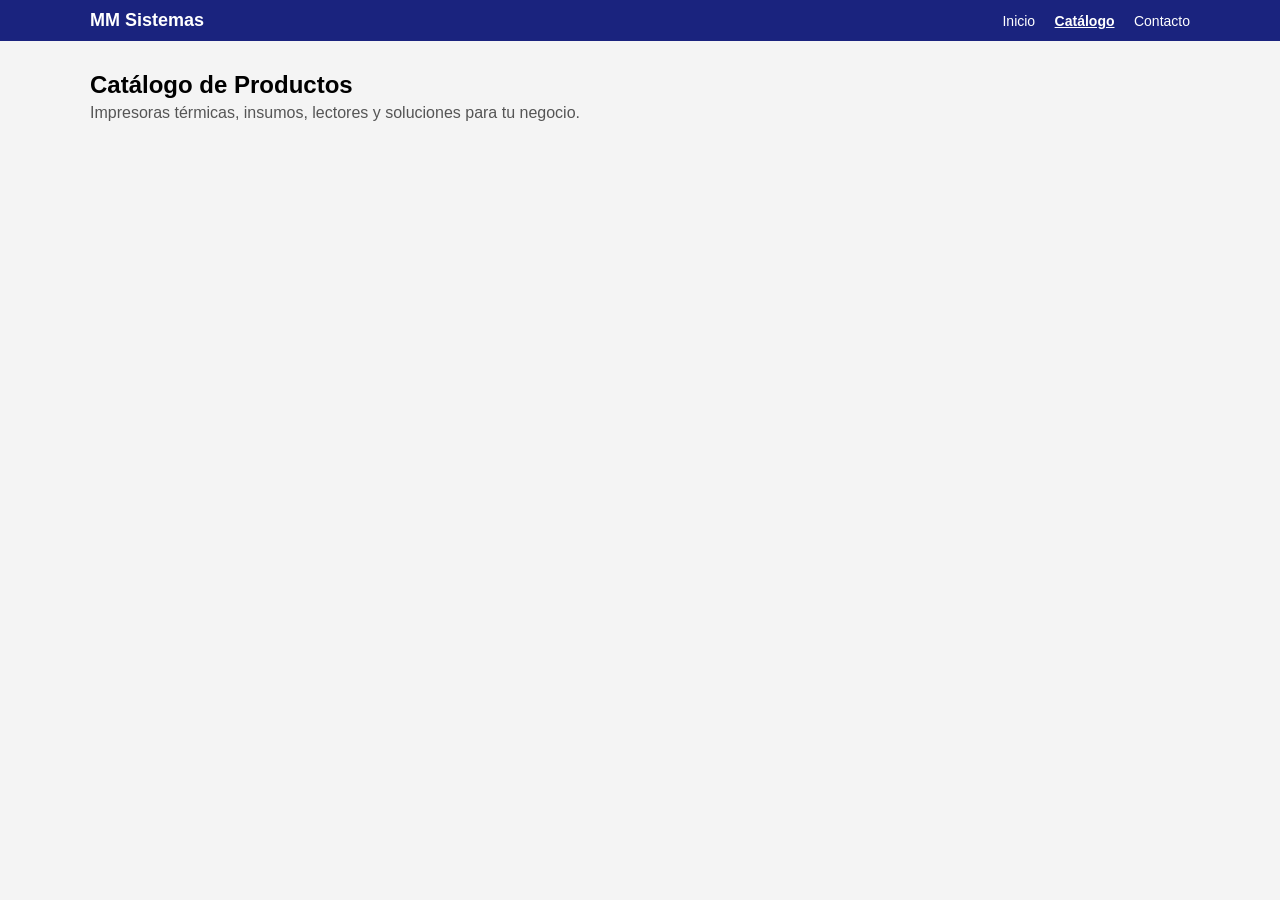
==== catalogo.html @ 0d96ebff "Add files via upload" ====
<!DOCTYPE html>
<html lang="es">
<head>
    <meta charset="UTF-8">
    <meta name="viewport" content="width=device-width, initial-scale=1.0">
    <title>Catálogo de Productos | MM Sistemas</title>

    <!-- CSS del catálogo -->
    <link rel="stylesheet" href="catalogo.css">
</head>
<body>

    <!-- Header / barra superior -->
    <header class="header">
        <div class="header-inner">
            <div class="logo">
                <!-- Si quieres, aquí puedes poner tu logo -->
                <span>MM Sistemas</span>
            </div>
            <nav class="nav">
                <!-- Enlace de vuelta al index -->
                <a href="index.html">Inicio</a>
                <a href="catalogo.html" class="activo">Catálogo</a>
                <a href="formulario.html">Contacto</a>
            </nav>
        </div>
    </header>

    <!-- Título del catálogo -->
    <section class="hero">
        <h1>Catálogo de Productos</h1>
        <p>Impresoras térmicas, insumos, lectores y soluciones para tu negocio.</p>
    </section>

    <!-- Contenedor del catálogo -->
    <main>
        <div id="catalogo" class="catalogo-grid">
            <!-- Aquí se insertan las tarjetas de productos vía JS -->
        </div>
    </main>

    <!-- JS del catálogo -->
    <script src="catalogo.js"></script>
</body>
</html>
---- catalogo.css ----
body {
    margin: 0;
    font-family: Arial, sans-serif;
    background: #f4f4f4;
}

/* Header */
.header {
    background: #1a237e;
    color: white;
    padding: 10px 20px;
}

.header-inner {
    max-width: 1100px;
    margin: 0 auto;
    display: flex;
    align-items: center;
    justify-content: space-between;
}

.logo span {
    font-weight: bold;
    font-size: 18px;
}

.nav a {
    color: white;
    text-decoration: none;
    margin-left: 15px;
    font-size: 14px;
}

.nav a.activo {
    font-weight: bold;
    text-decoration: underline;
}

/* Hero */
.hero {
    max-width: 1100px;
    margin: 20px auto 0;
    padding: 10px 20px 0;
}

.hero h1 {
    margin: 0 0 5px;
}

.hero p {
    margin: 0 0 15px;
    color: #555;
}

/* Grid catálogo */
.catalogo-grid {
    max-width: 1100px;
    margin: 0 auto;
    display: grid;
    grid-template-columns: repeat(auto-fit, minmax(260px, 1fr));
    gap: 20px;
    padding: 20px;
}

.producto {
    background: white;
    border-radius: 10px;
    padding: 15px;
    box-shadow: 0 4px 10px rgba(0,0,0,0.1);
    transition: 0.3s;
    display: flex;
    flex-direction: column;
}

.producto:hover {
    transform: translateY(-5px);
}

.producto img {
    width: 100%;
    height: 180px;
    object-fit: contain;
}

.producto h3 {
    margin: 10px 0 5px;
}

.producto p {
    margin: 5px 0;
    font-size: 14px;
    color: #555;
}

.precio {
    font-size: 20px;
    font-weight: bold;
    color: #1a237e;
    margin-top: 8px;
}

.btns {
    margin-top: auto;
    display: flex;
    gap: 10px;
}

.btn {
    flex: 1;
    padding: 10px;
    text-align: center;
    border-radius: 6px;
    color: white;
    text-decoration: none;
    font-weight: bold;
    font-size: 14px;
}

.btn-whatsapp {
    background: #25D366;
}

.btn-info {
    background: #1a237e;
}
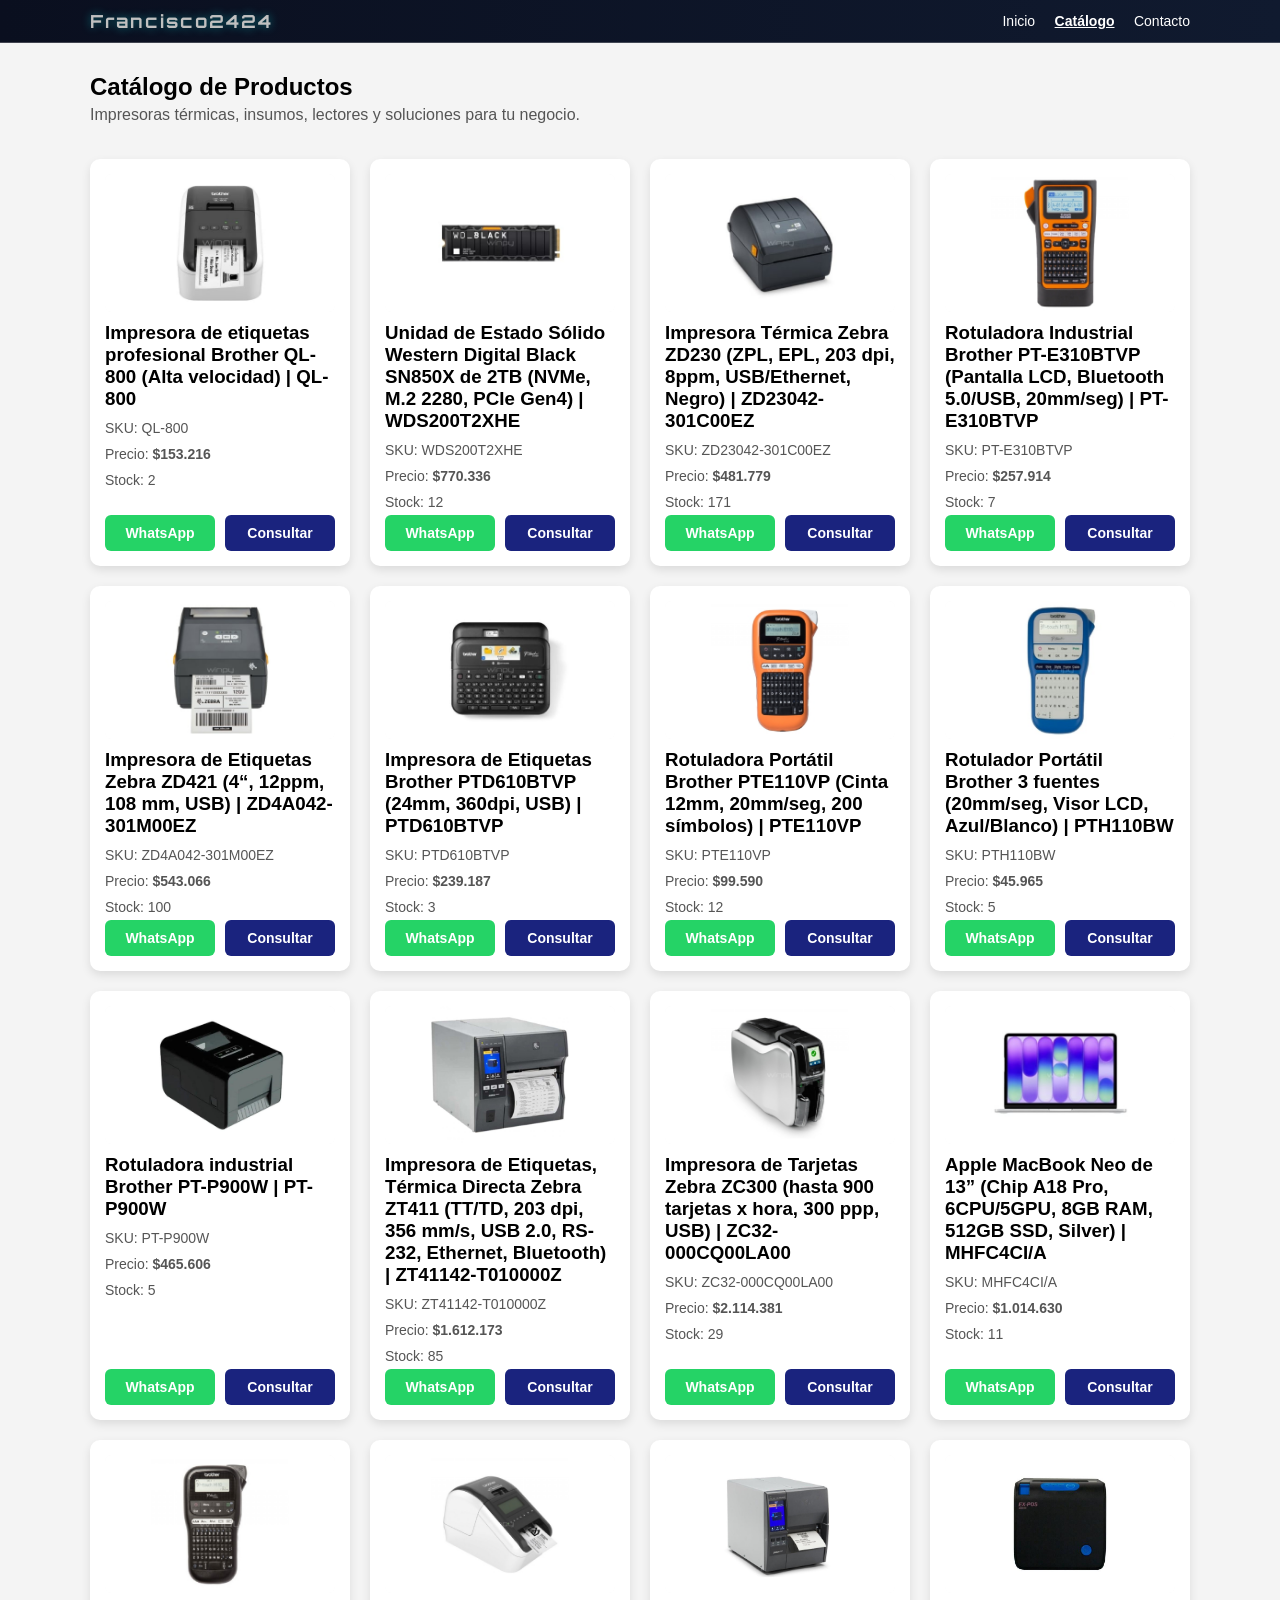
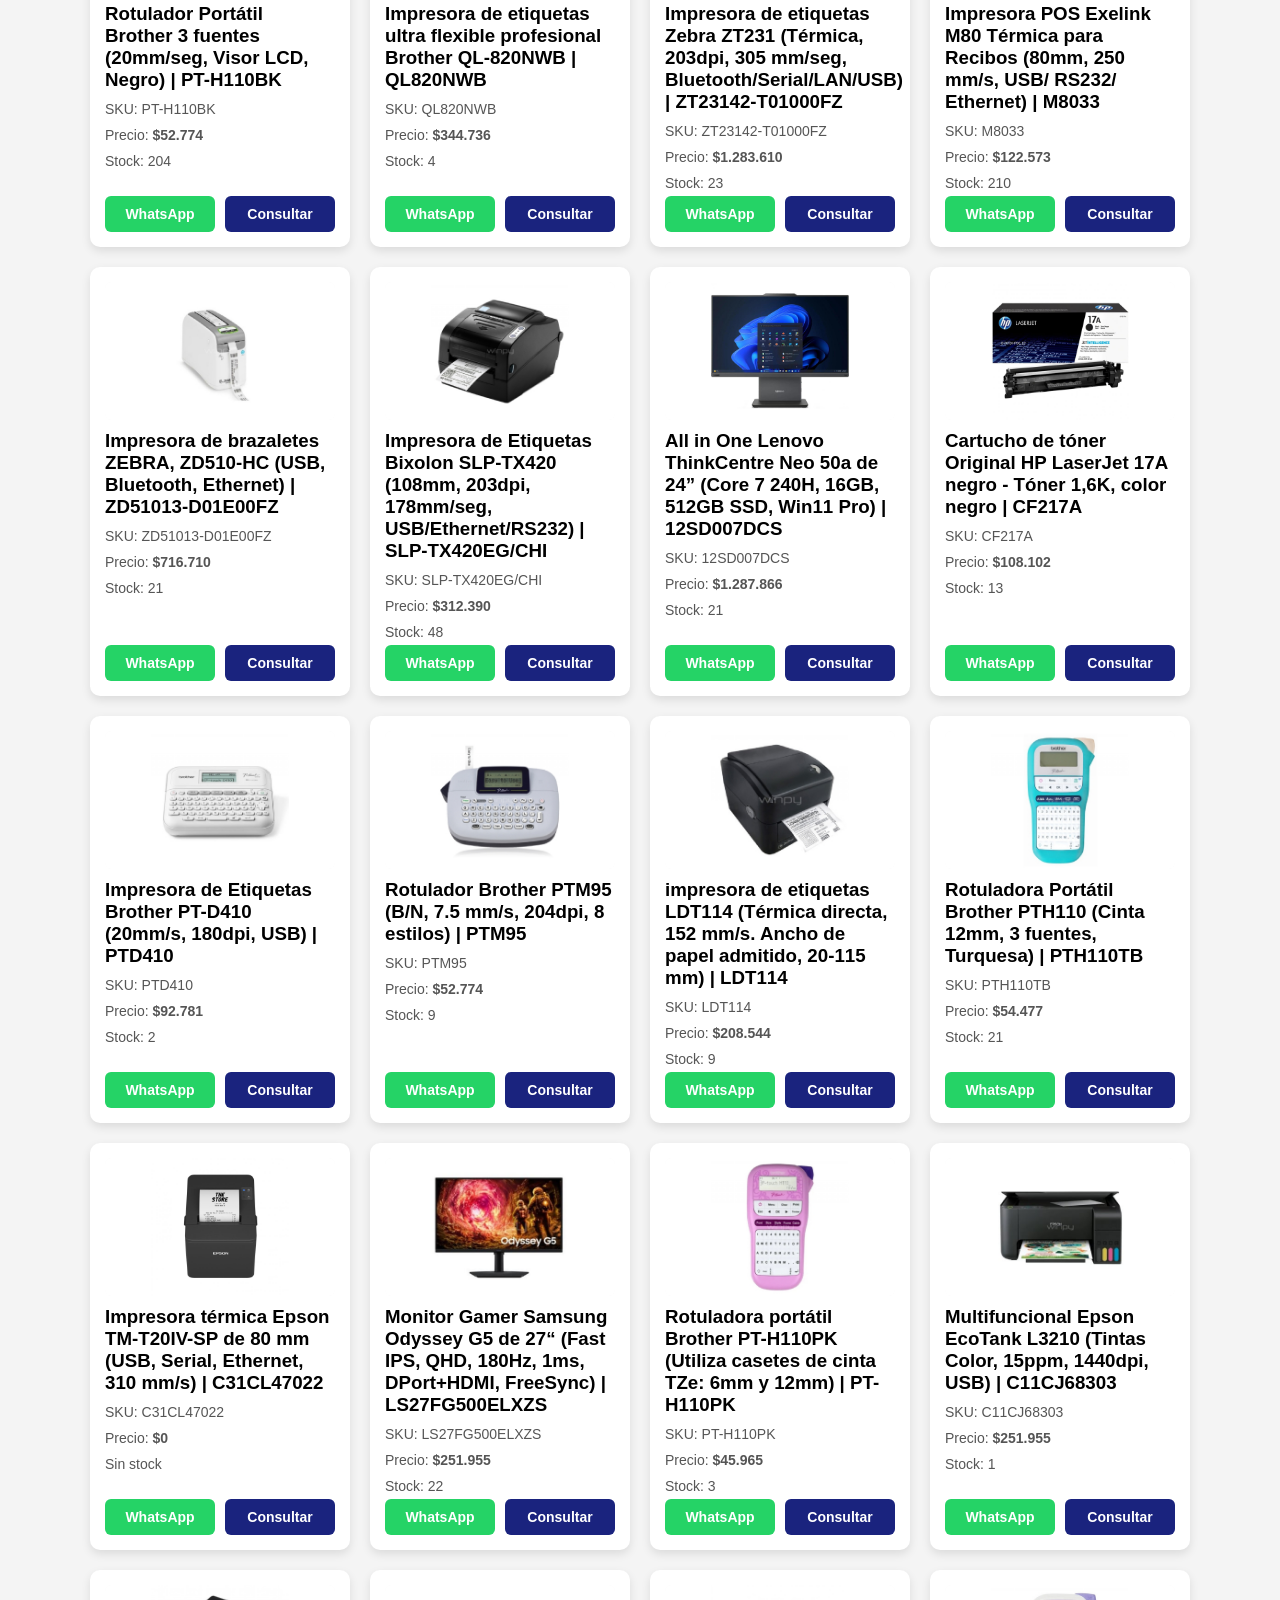
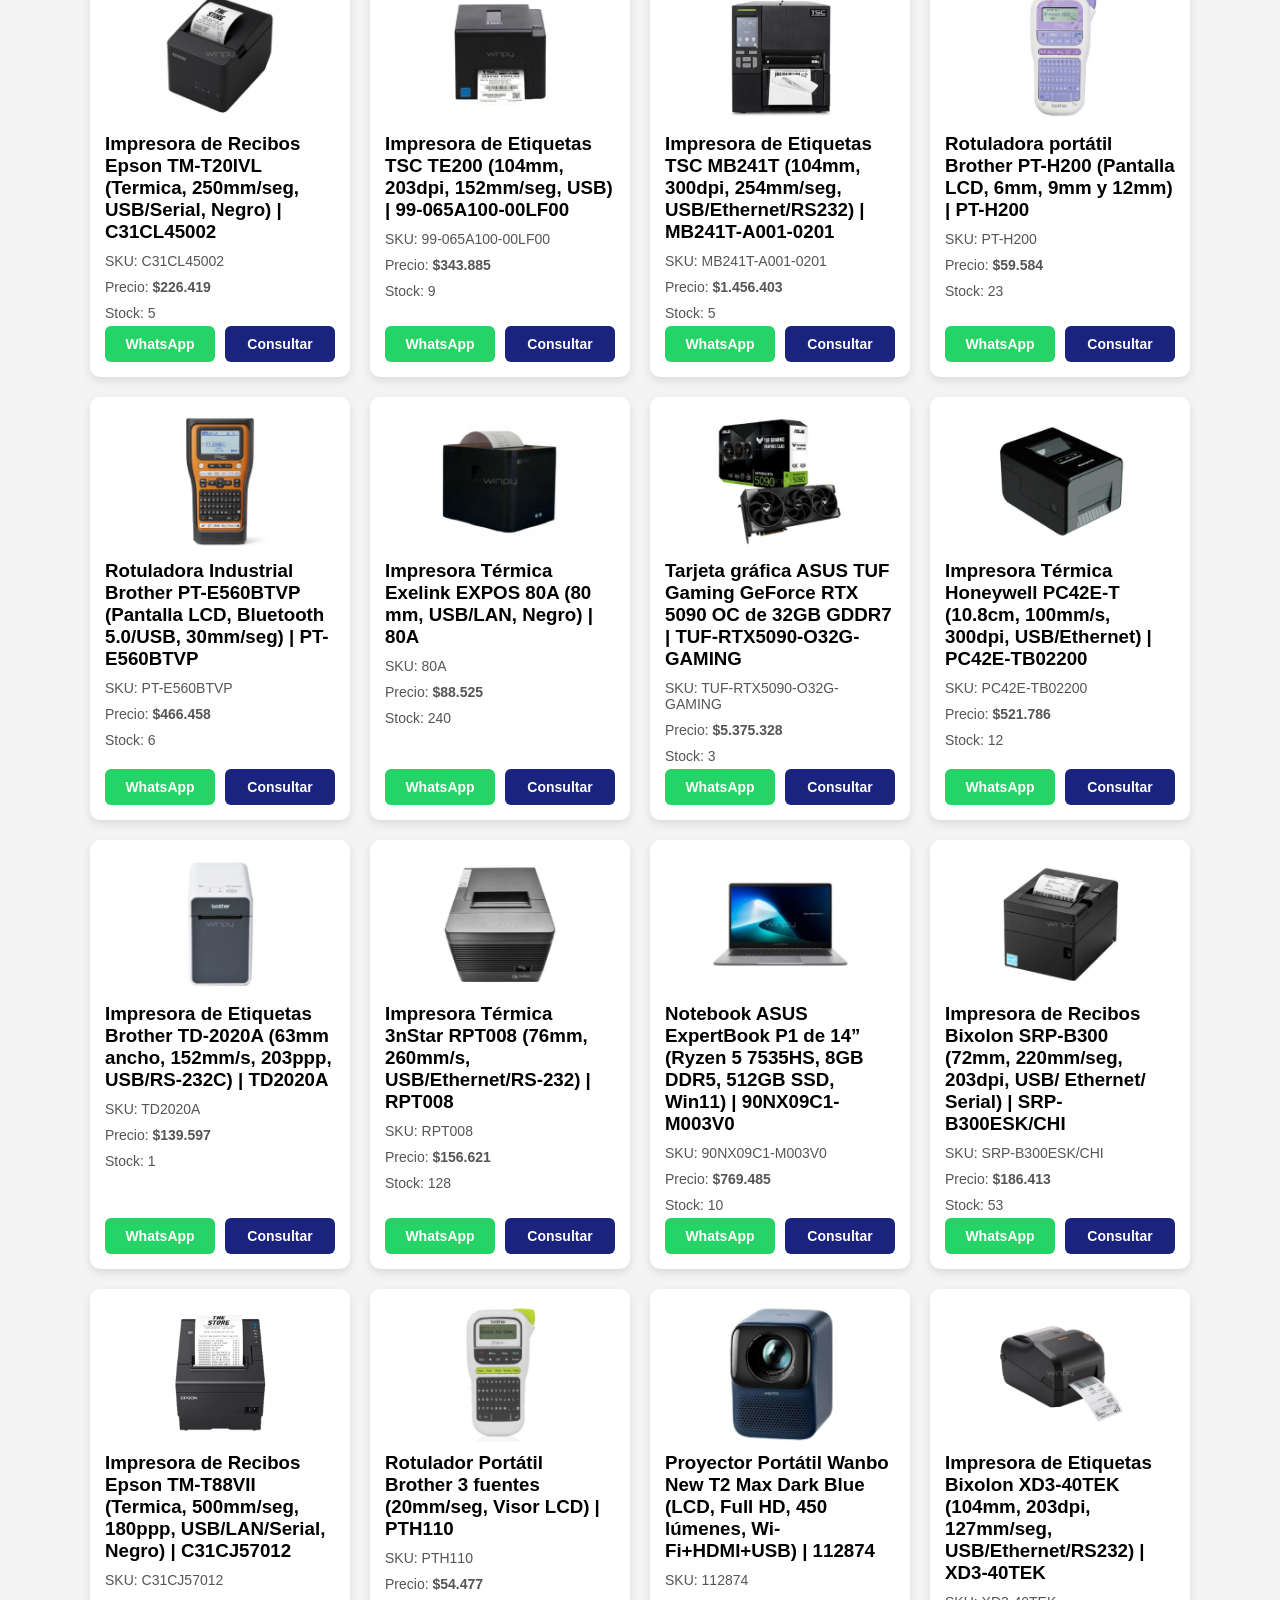
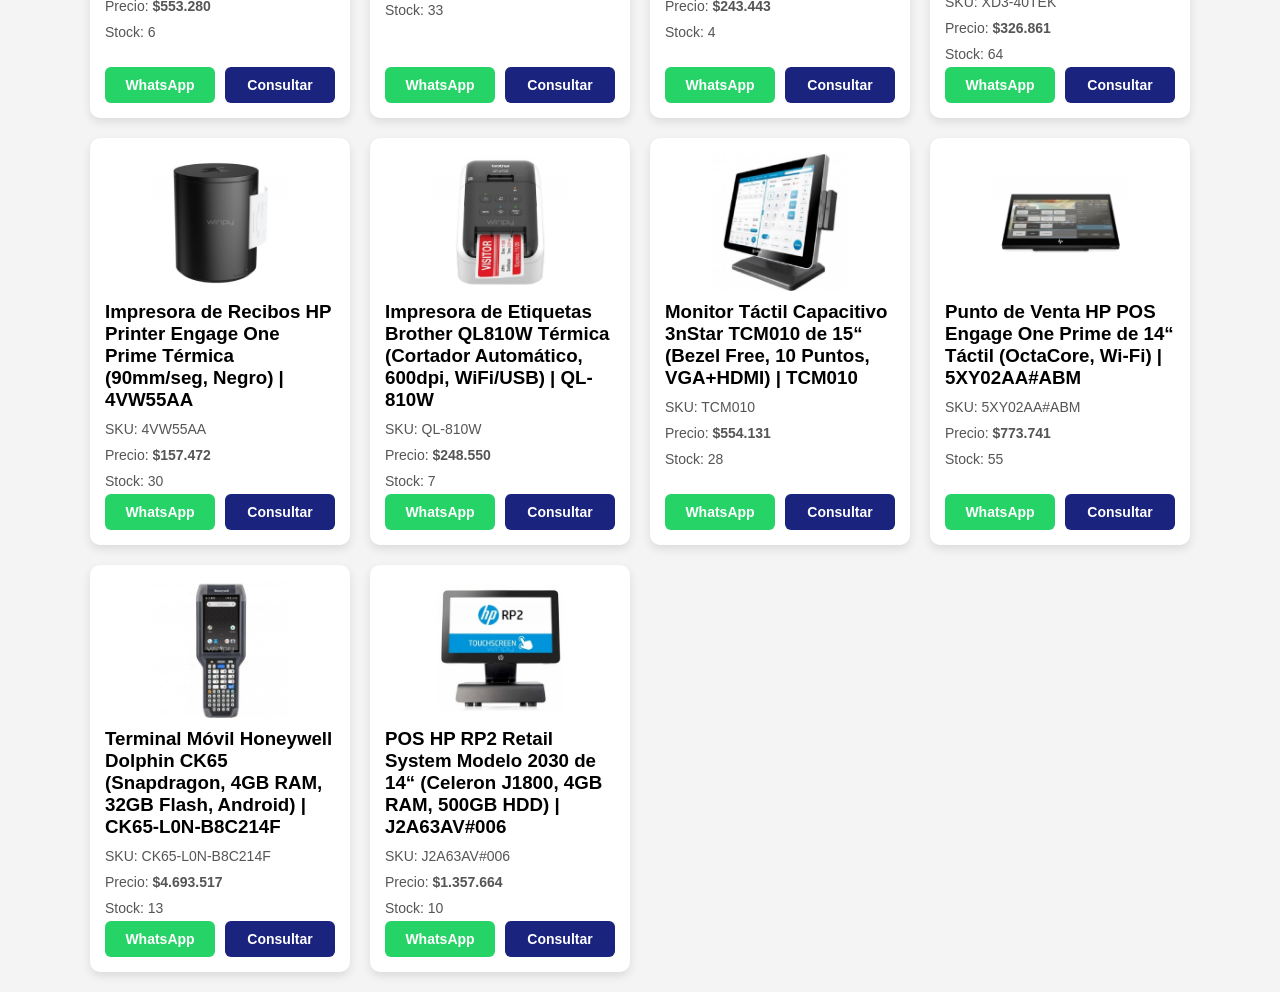
==== commit 5c42089a: "Add files via upload" ====
--- a/catalogo.html
+++ b/catalogo.html
@@ -7,6 +7,9 @@
 
     <!-- CSS del catálogo -->
     <link rel="stylesheet" href="catalogo.css">
+
+    <!-- Fuente futurista -->
+    <link href="https://fonts.googleapis.com/css2?family=Orbitron:wght@400;600&display=swap" rel="stylesheet">
 </head>
 <body>
 
@@ -14,11 +17,10 @@
     <header class="header">
         <div class="header-inner">
             <div class="logo">
-                <!-- Si quieres, aquí puedes poner tu logo -->
-                <span>MM Sistemas</span>
+                <!-- Marca futurista -->
+                <span class="marca">Francisco2424</span>
             </div>
             <nav class="nav">
-                <!-- Enlace de vuelta al index -->
                 <a href="index.html">Inicio</a>
                 <a href="catalogo.html" class="activo">Catálogo</a>
                 <a href="formulario.html">Contacto</a>
--- a/catalogo.css
+++ b/catalogo.css
@@ -4,11 +4,12 @@
     background: #f4f4f4;
 }
 
-/* Header */
+/* Header futurista */
 .header {
-    background: #1a237e;
+    background: linear-gradient(90deg, #0a0f1f 0%, #101a2f 100%);
     color: white;
     padding: 10px 20px;
+    border-bottom: 1px solid rgba(192,192,192,0.3);
 }
 
 .header-inner {
@@ -19,16 +20,33 @@
     justify-content: space-between;
 }
 
+/* Marca futurista */
+.marca {
+    font-family: 'Orbitron', sans-serif;
+    font-weight: bold;
+    font-size: 22px;
+    color: #c0c0c0;
+    letter-spacing: 2px;
+    text-shadow: 0 0 10px rgba(0,255,255,0.4);
+}
+
+/* Logo original (no se elimina, solo queda sin uso) */
 .logo span {
     font-weight: bold;
     font-size: 18px;
 }
 
+/* Navegación */
 .nav a {
     color: white;
     text-decoration: none;
     margin-left: 15px;
     font-size: 14px;
+    transition: color 0.3s ease;
+}
+
+.nav a:hover {
+    color: #00bfff;
 }
 
 .nav a.activo {
@@ -76,10 +94,29 @@
     transform: translateY(-5px);
 }
 
-.producto img {
+/* Contenedor de imagen con ratio */
+.producto .img-wrap {
     width: 100%;
-    height: 180px;
+    padding-top: 66.66%;
+    position: relative;
+    background: #fafafa;
+    border-radius: 6px;
+    overflow: hidden;
+    display: block;
+}
+
+.producto .img-wrap img {
+    position: absolute;
+    inset: 0;
+    width: 100%;
+    height: 100%;
     object-fit: contain;
+    display: block;
+    background: #fff;
+}
+
+@media (min-width: 900px) {
+  .producto .img-wrap { padding-top: 60%; }
 }
 
 .producto h3 {
@@ -123,3 +160,15 @@
 .btn-info {
     background: #1a237e;
 }
+
+/* Placeholder visual */
+.img-placeholder {
+    display: flex;
+    align-items: center;
+    justify-content: center;
+    color: #888;
+    font-size: 13px;
+    background: linear-gradient(180deg,#fff,#f6f6f6);
+    height: 100%;
+    width: 100%;
+}
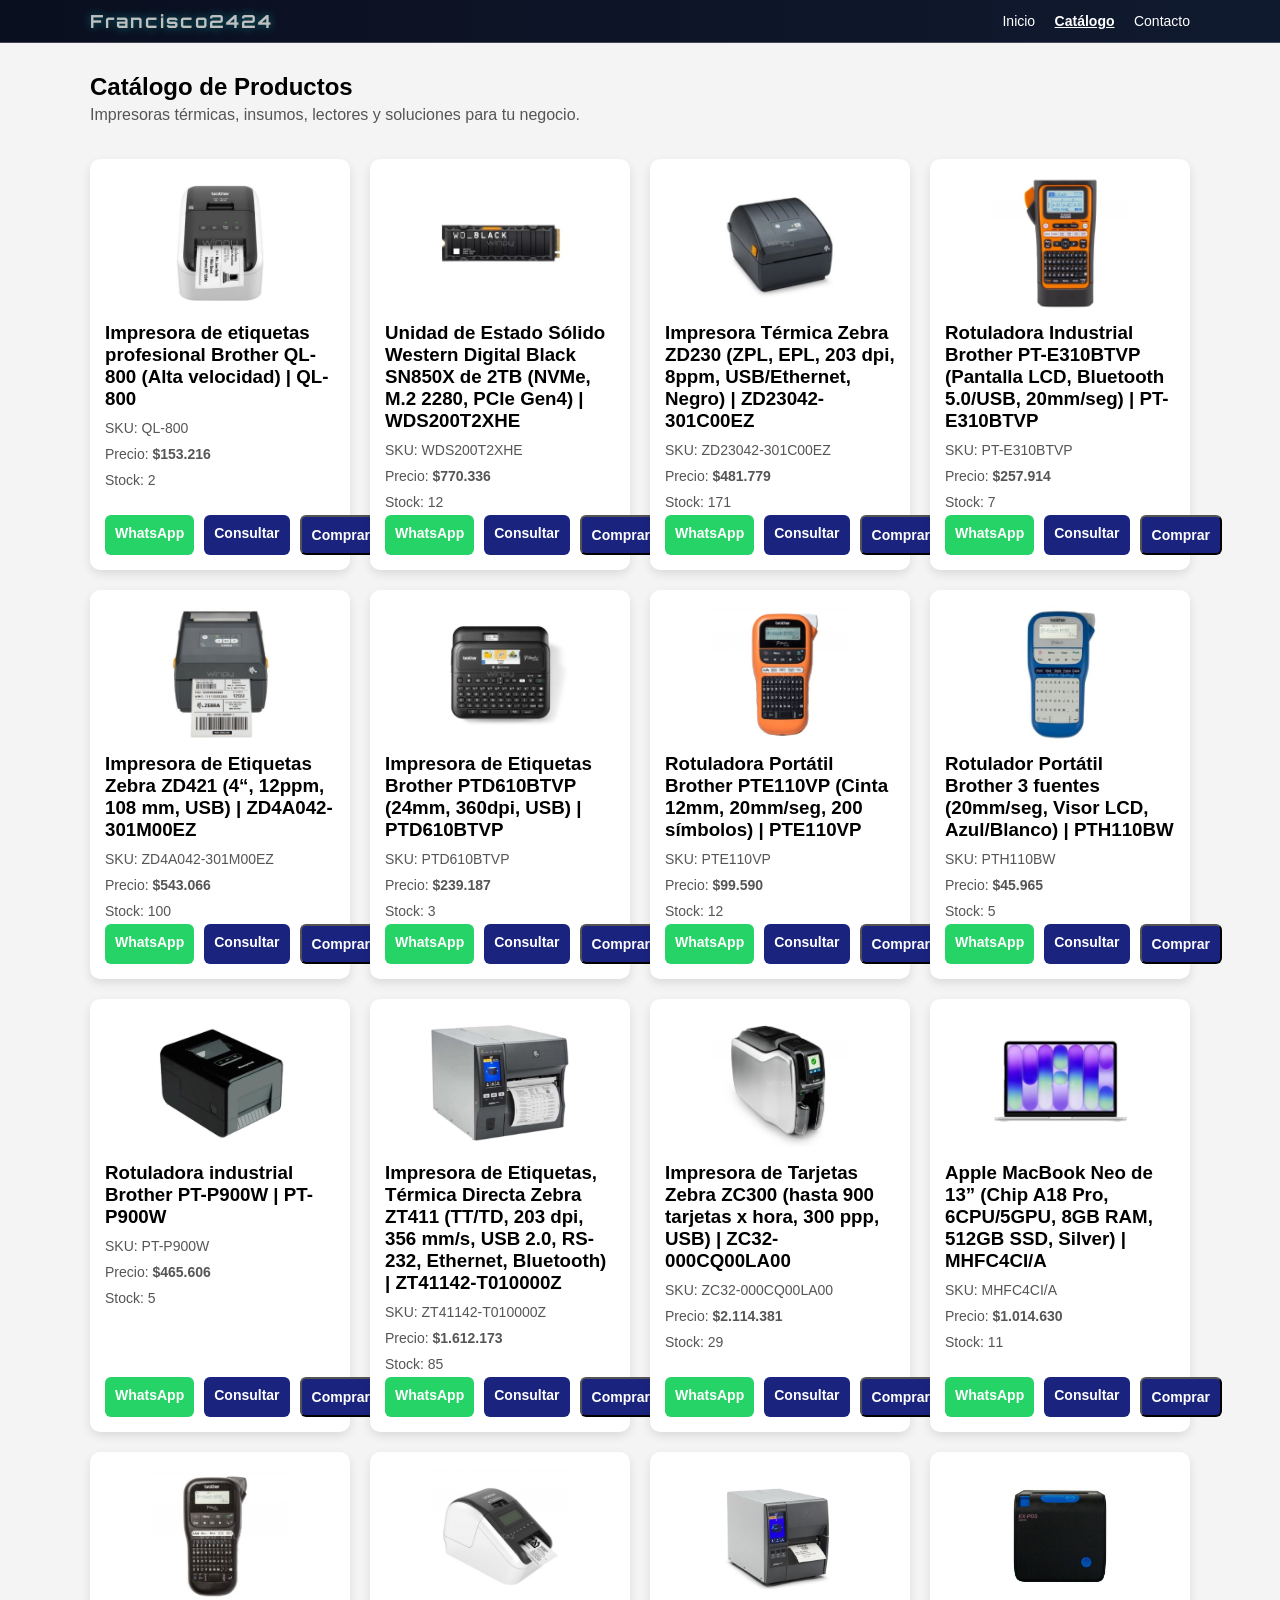
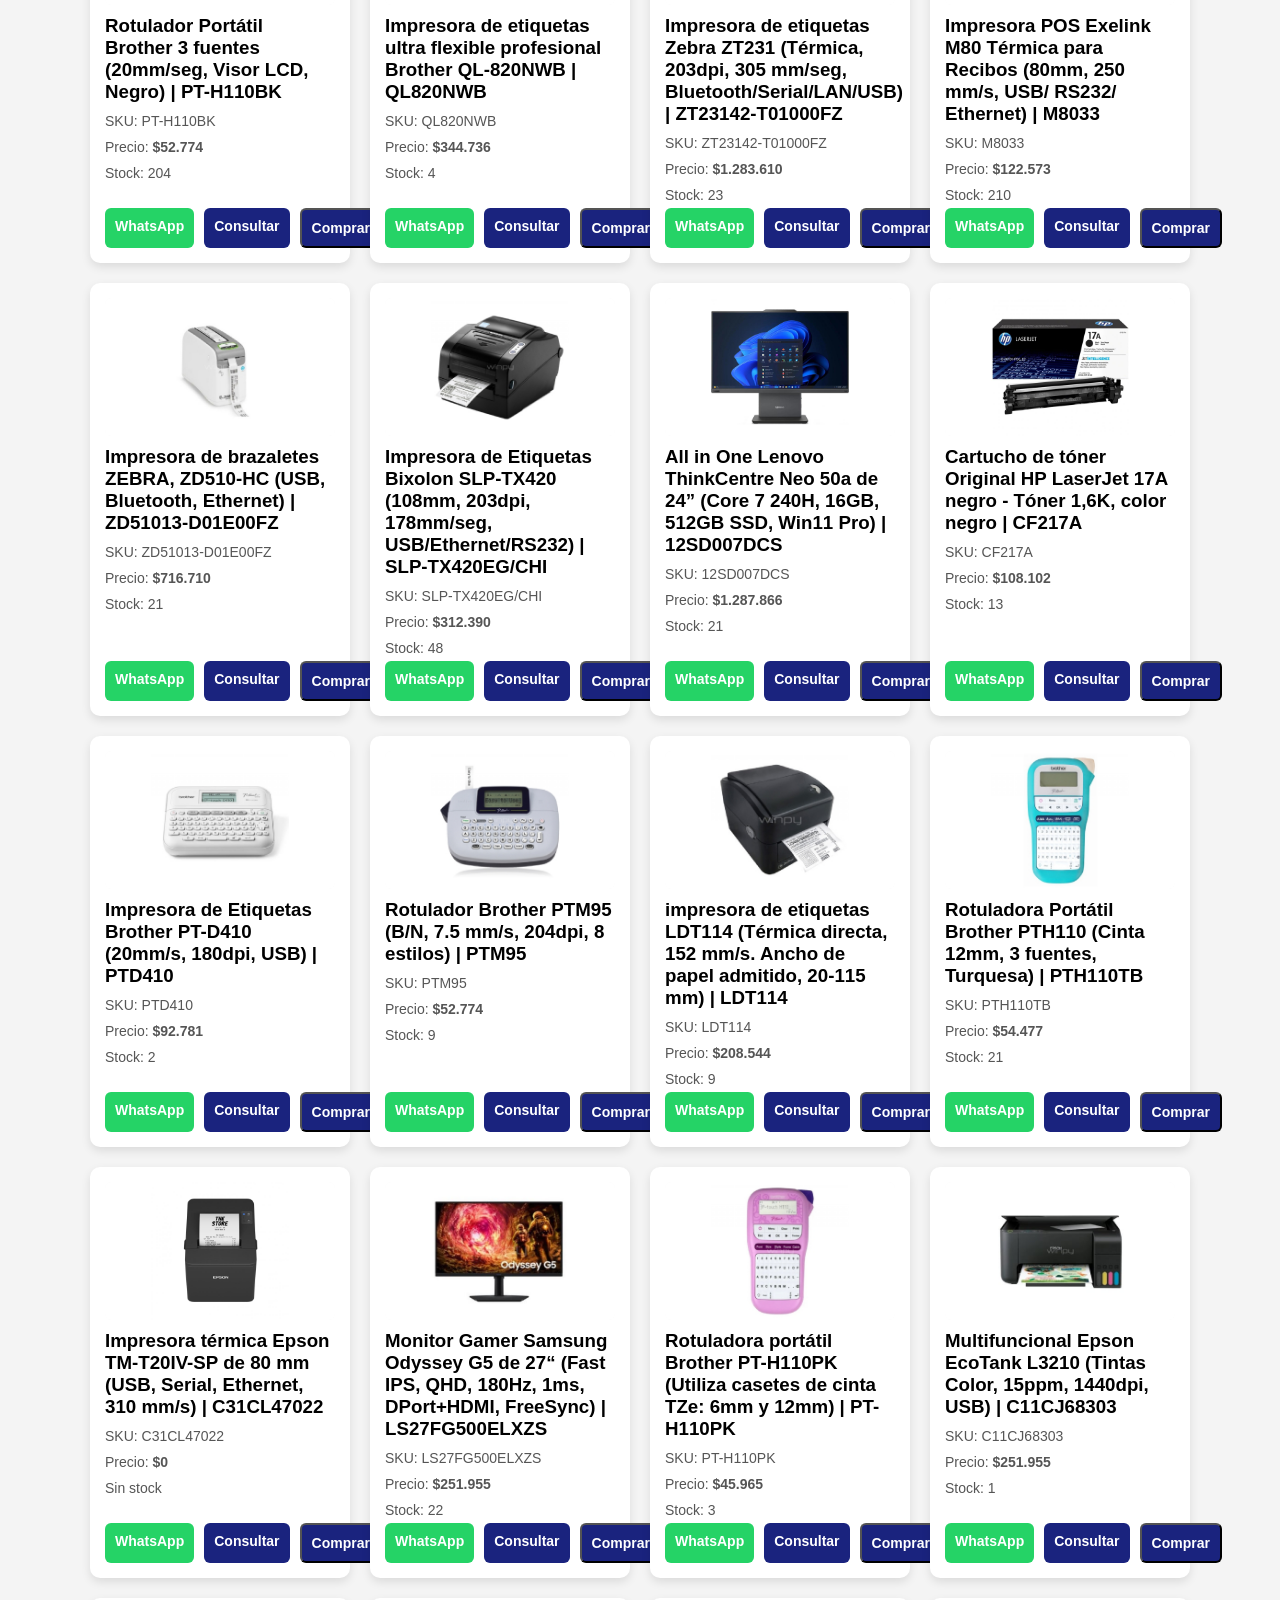
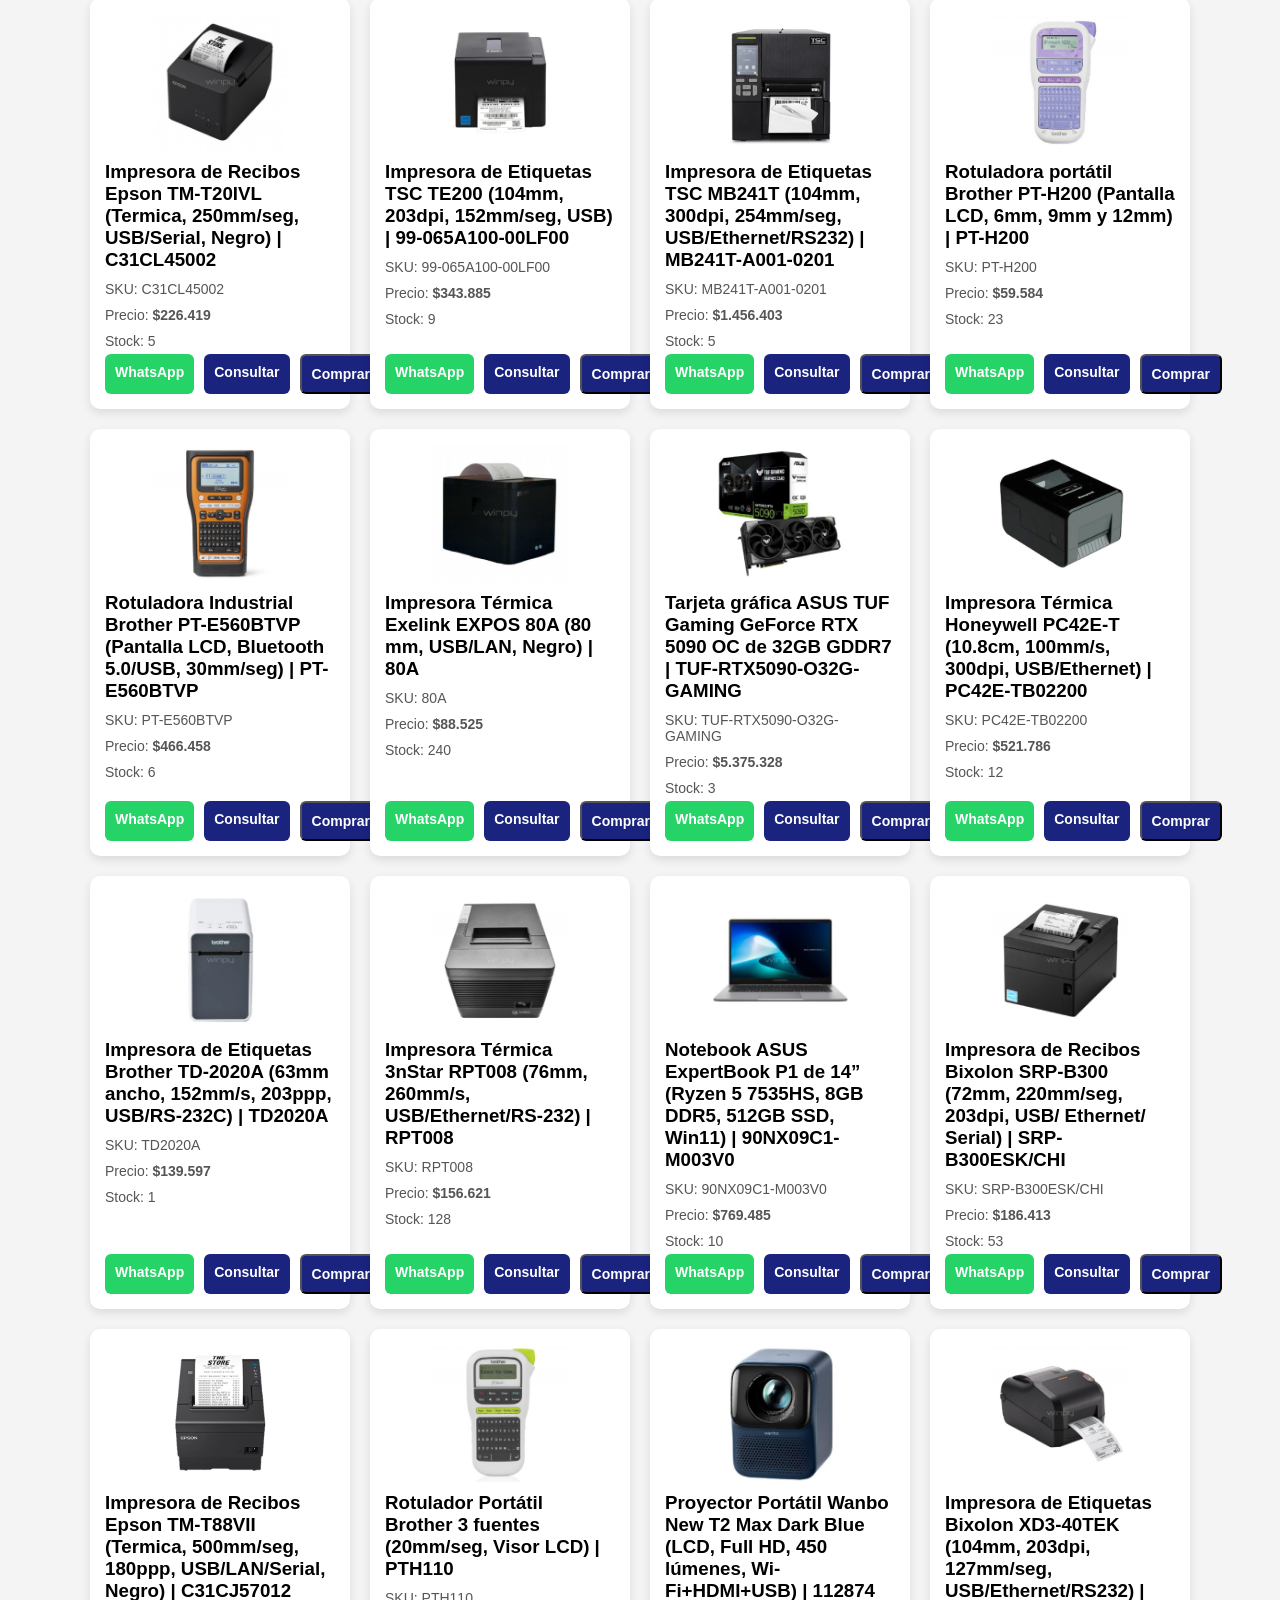
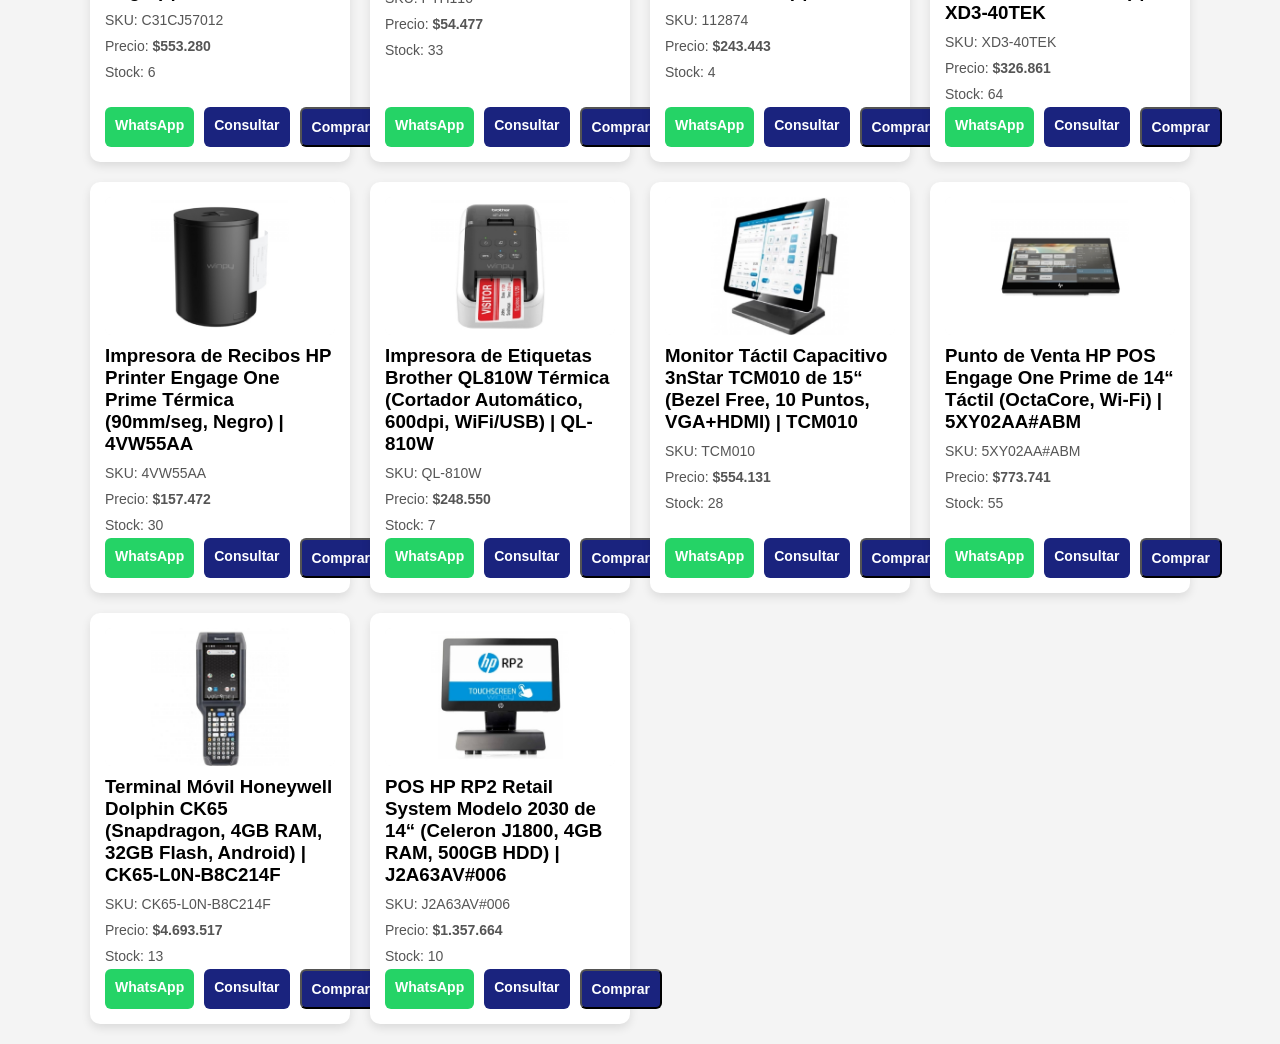
==== commit f485e3bc: "Add files via upload" ====
--- a/catalogo.html
+++ b/catalogo.html
@@ -41,6 +41,55 @@
         </div>
     </main>
 
+    <!-- Modal futurista de producto -->
+    <div id="modal-producto" class="modal oculto">
+        <div class="modal-content">
+            <span class="modal-close">&times;</span>
+
+            <div class="modal-body">
+
+                <!-- Carrusel -->
+                <div class="modal-carousel" id="modal-carousel"></div>
+
+                <!-- Información del producto -->
+                <div class="modal-info">
+                    <h2 id="modal-nombre"></h2>
+                    <p id="modal-sku"></p>
+                    <p id="modal-precio" class="modal-precio"></p>
+                    <p id="modal-stock"></p>
+                    <p id="modal-despacho"></p>
+                    <p id="modal-descripcion"></p>
+
+                    <div class="modal-btns">
+                        <a id="modal-whatsapp" class="btn btn-whatsapp" target="_blank">WhatsApp</a>
+                        <button id="modal-pago" class="btn btn-info">Pagar ahora</button>
+                    </div>
+
+                    <!-- Panel de medios de pago -->
+                    <div id="panel-pago" class="panel-pago oculto">
+                        <h3>Medios de Pago</h3>
+
+                        <div class="pago-item">
+                            <h4>Transferencia Bancaria</h4>
+                            <p>Pago directo y seguro. Envíanos el comprobante por WhatsApp.</p>
+                        </div>
+
+                        <div class="pago-item">
+                            <h4>QR Bancario</h4>
+                            <p>Escanea el QR que te enviaremos para pagar sin escribir datos.</p>
+                        </div>
+
+                        <div class="pago-item">
+                            <h4>MACH</h4>
+                            <p>Pago rápido entre personas sin comisiones.</p>
+                        </div>
+                    </div>
+
+                </div>
+            </div>
+        </div>
+    </div>
+
     <!-- JS del catálogo -->
     <script src="catalogo.js"></script>
 </body>
--- a/catalogo.css
+++ b/catalogo.css
@@ -172,3 +172,132 @@
     height: 100%;
     width: 100%;
 }
+
+/* ===========================
+   MODAL FUTURISTA
+   =========================== */
+
+.modal {
+    position: fixed;
+    inset: 0;
+    background: rgba(0, 10, 30, 0.85);
+    backdrop-filter: blur(6px);
+    display: flex;
+    justify-content: center;
+    align-items: center;
+    z-index: 9999;
+    animation: modalBackgroundFade 0.4s ease forwards;
+}
+
+.oculto {
+    display: none !important;
+}
+
+.modal-content {
+    background: #0a0f1f;
+    border: 1px solid rgba(192,192,192,0.3);
+    border-radius: 12px;
+    width: 90%;
+    max-width: 900px;
+    padding: 20px;
+    color: #e0e0e0;
+    box-shadow: 0 0 25px rgba(0,255,255,0.25), 0 0 60px rgba(0,150,255,0.15);
+    animation: modalFadeIn 0.35s ease forwards;
+}
+
+.modal-close {
+    float: right;
+    font-size: 28px;
+    cursor: pointer;
+    color: #c0c0c0;
+}
+
+.modal-body {
+    display: flex;
+    flex-wrap: wrap;
+    gap: 20px;
+}
+
+/* Carrusel */
+.modal-carousel {
+    flex: 1 1 350px;
+    background: #101a2f;
+    border-radius: 10px;
+    padding: 10px;
+    text-align: center;
+}
+
+.modal-carousel img {
+    width: 100%;
+    border-radius: 10px;
+    margin-bottom: 10px;
+    opacity: 0;
+    transform: translateY(10px);
+    animation: imgFadeUp 0.5s ease forwards;
+}
+
+/* Info */
+.modal-info {
+    flex: 1 1 300px;
+}
+
+.modal-precio {
+    font-size: 22px;
+    font-weight: bold;
+    color: #00bfff;
+    margin: 10px 0;
+}
+
+.modal-btns {
+    display: flex;
+    gap: 10px;
+    margin-top: 15px;
+}
+
+/* Panel de pago */
+.panel-pago {
+    margin-top: 20px;
+    padding: 15px;
+    background: #101a2f;
+    border-radius: 10px;
+    border: 1px solid rgba(192,192,192,0.3);
+    transform-origin: top;
+    animation: panelExpand 0.35s ease forwards;
+}
+
+.pago-item {
+    margin-bottom: 15px;
+}
+
+.pago-item h4 {
+    margin: 0 0 5px;
+    color: #00bfff;
+}
+
+/* ===========================
+   ANIMACIONES FUTURISTAS
+   =========================== */
+
+@keyframes modalFadeIn {
+    0% { opacity: 0; transform: scale(0.92); }
+    100% { opacity: 1; transform: scale(1); }
+}
+
+@keyframes modalFadeOut {
+    0% { opacity: 1; transform: scale(1); }
+    100% { opacity: 0; transform: scale(0.92); }
+}
+
+@keyframes modalBackgroundFade {
+    from { background: rgba(0, 10, 30, 0); }
+    to { background: rgba(0, 10, 30, 0.85); }
+}
+
+@keyframes imgFadeUp {
+    to { opacity: 1; transform: translateY(0); }
+}
+
+@keyframes panelExpand {
+    from { opacity: 0; transform: scaleY(0.6); }
+    to { opacity: 1; transform: scaleY(1); }
+}
